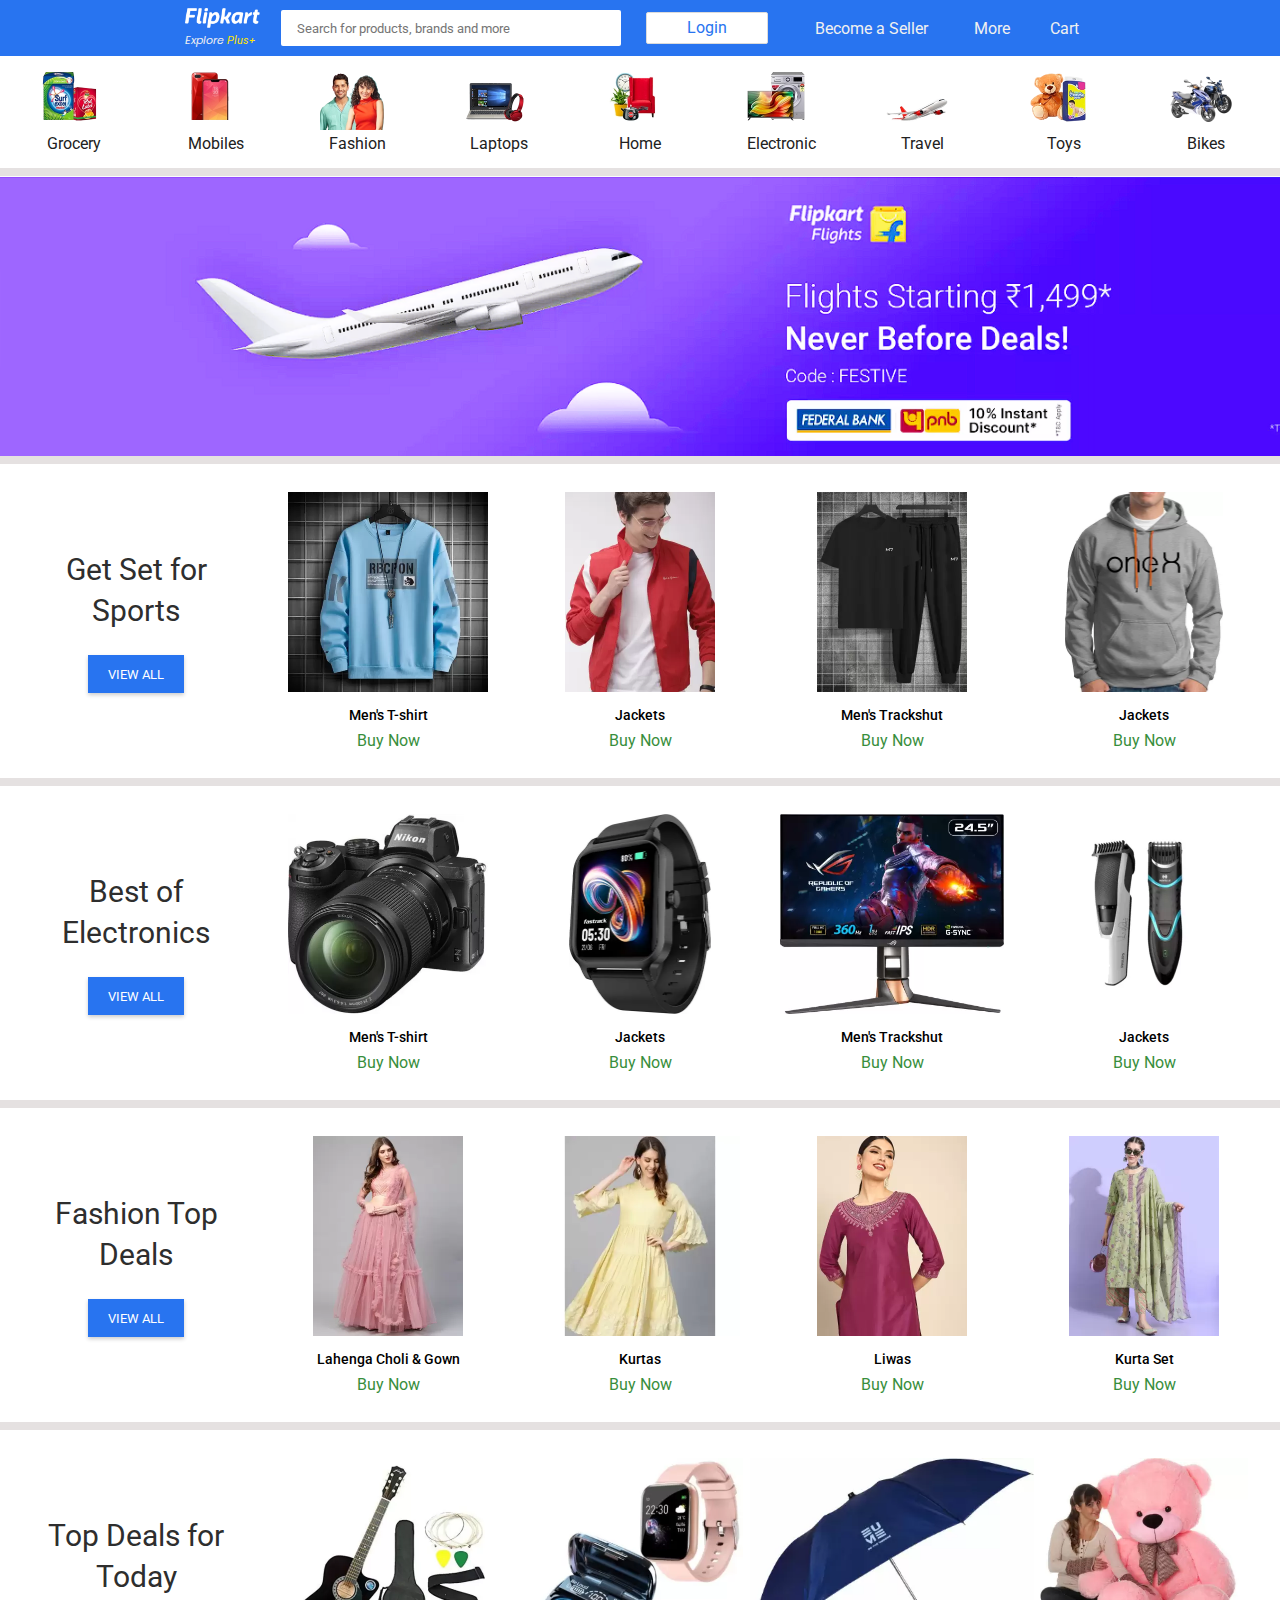
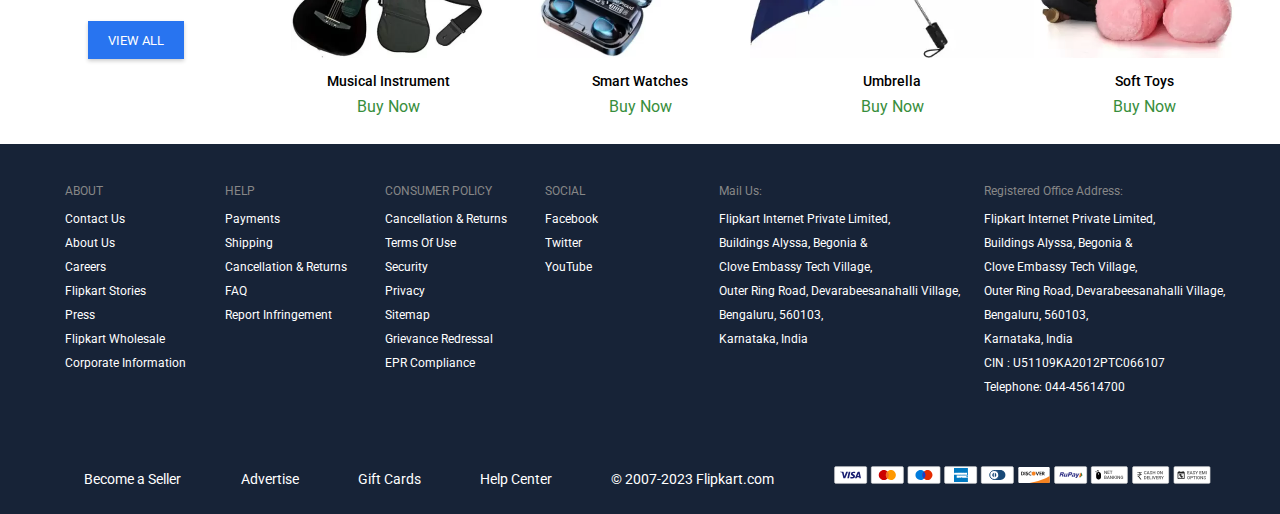
==== index.html @ 190ae415 "Add files via upload" ====
<!DOCTYPE html>
<html lang="en">

<head>
  <meta charset="UTF-8" />
  <meta name="viewport" content="width=device-width, initial-scale=1.0" />
  <title>Flipkart.com</title>

  <link rel="preconnect" href="https://fonts.googleapis.com">
  <link rel="preconnect" href="https://fonts.gstatic.com" crossorigin>
  <link href="https://fonts.googleapis.com/css2?family=Poppins&family=Roboto&display=swap" rel="stylesheet">

  <link rel="stylesheet" href="https://cdnjs.cloudflare.com/ajax/libs/font-awesome/6.4.2/css/all.min.css"
    integrity="sha512-z3gLpd7yknf1YoNbCzqRKc4qyor8gaKU1qmn+CShxbuBusANI9QpRohGBreCFkKxLhei6S9CQXFEbbKuqLg0DA=="
    crossorigin="anonymous" referrerpolicy="no-referrer" />

  <link rel="stylesheet" href="styles.css" />
</head>

<body>

  <header>

    <!-------------- Navigation bar hai ye -------------->
    <div class="navBar">

      <div class="logoSection">
        <div>
          <img src="images/flipkart-logo.png" class="flipkart-logo" alt="flipkart-logo" />
        </div>

        <div>
          <p class="logo-text">Explore <span id="plus">Plus+</span></p>
        </div>
      </div>

      <div class="searchBox">
        <input class="input" type="text" placeholder="Search for products, brands and more" />

        <div class="search-logo">
          <i class="fa-solid fa-magnifying-glass"></i>
        </div>
      </div>

      <div class="loginBox">
        <div class="login">Login</div>
      </div>

      <div class="becomeSellerBox">
        <p>Become a Seller</p>
      </div>

      <div class="moreBox">
        <p>More</p>
      </div>

      <div class="cartBox">
        <i class="fa-solid fa-cart-shopping"></i>
        Cart
      </div>
    </div>
  </header>


  <!-------------- Menu bar k code -------------->


  <div class="belowNavBar">

    <div class="smallCard">
      <img src="images/menuIcon1.webp" alt="menuIcon1" class="card">
      <p>Grocery</p>

    </div>

    <div class="smallCard">
      <img src="images/menuIcon2.webp" alt="menuIcon1" class="card">
      <p>Mobiles</p>
    </div>

    <div class="smallCard">
      <img src="images/menuIcon3.webp" alt="menuIcon1" class="card">
      <p>Fashion</p>
    </div>

    <div class="smallCard">
      <img src="images/menuIcon4.webp" alt="menuIcon1" class="card">
      <p>Laptops</p>
    </div>

    <div class="smallCard">
      <img src="images/menuIcon5.webp" alt="menuIcon1" class="card">
      <p>Home</p>
    </div>

    <div class="smallCard">
      <img src="images/menuIcon6.webp" alt="menuIcon1" class="card">
      <p>Electronic</p>
    </div>

    <div class="smallCard">
      <img src="images/menuIcon7.webp" alt="menuIcon1" class="card">
      <p>Travel</p>
    </div>

    <div class="smallCard">
      <img src="images/menuIcon8.webp" alt="menuIcon1" class="card">
      <p>Toys</p>
    </div>

    <div class="smallCard">
      <img src="images/menuIcon9.webp" alt="menuIcon1" class="card">
      <p>Bikes</p>
    </div>

  </div>


  <div class="line"></div>

  <!-------------- MAIN IMG -------------->
  <div class="heroSection">

  </div>

  <div class="line"></div>

  <!-------------- ITEM SECTION -------------->
  <div class="itemSection">

    <div class="item">
      <div class="itemHeadName">
        <p>Get Set for Sports</p>
      </div>

      <div class="viewAllSection">
        <div class="viewAllButton">
          <p class="viewAllText">VIEW ALL</p>
        </div>
      </div>
    </div>

    <div class="item">
      <img src="images/cloth1.webp" alt="cloth1" class="itemImg">
      <p class="itemDescription">Men's T-shirt</p>
      <p class="buyNowText">Buy Now</p>
    </div>

    <div class="item">
      <img src="images/cloth2.webp" alt="cloth2" class="itemImg">
      <p class="itemDescription">Jackets</p>
      <p class="buyNowText">Buy Now</p>
    </div>

    <div class="item">
      <img src="images/cloth3.webp" alt="cloth3" class="itemImg">
      <p class="itemDescription">Men's Trackshut</p>
      <p class="buyNowText">Buy Now</p>
    </div>

    <div class="item">
      <img src="images/cloth4.webp" alt="cloth4" class="itemImg">
      <p class="itemDescription">Jackets</p>
      <p class="buyNowText">Buy Now</p>
    </div>

  </div>

  <div class="line"></div>


  <div class="itemSection">

    <div class="item">
      <div class="itemHeadName">
        <p>Best of Electronics</p>
      </div>

      <div class="viewAllSection">
        <div class="viewAllButton">
          <p class="viewAllText">VIEW ALL</p>
        </div>
      </div>
    </div>

    <div class="item">
      <img src="images/electronic1.webp" alt="electronic img" class="itemImg">
      <p class="itemDescription">Men's T-shirt</p>
      <p class="buyNowText">Buy Now</p>
    </div>

    <div class="item">
      <img src="images/electronic2.webp" alt="electronic img" class="itemImg">
      <p class="itemDescription">Jackets</p>
      <p class="buyNowText">Buy Now</p>
    </div>

    <div class="item">
      <img src="images/electronic3.webp" alt="electronic img" class="itemImg">
      <p class="itemDescription">Men's Trackshut</p>
      <p class="buyNowText">Buy Now</p>
    </div>

    <div class="item">
      <img src="images/electronic4.webp" alt="electronic img" class="itemImg">
      <p class="itemDescription">Jackets</p>
      <p class="buyNowText">Buy Now</p>
    </div>

  </div>

  <div class="line"></div>

  <div class="itemSection">

    <div class="item">
      <div class="itemHeadName">
        <p>Fashion Top Deals</p>
      </div>

      <div class="viewAllSection">
        <div class="viewAllButton">
          <p class="viewAllText">VIEW ALL</p>
        </div>
      </div>
    </div>

    <div class="item">
      <img src="images/fashion1.webp" alt="cloth1" class="itemImg">
      <p class="itemDescription">Lahenga Choli & Gown</p>
      <p class="buyNowText">Buy Now</p>
    </div>

    <div class="item">
      <img src="images/fashion2.webp" alt="cloth2" class="itemImg">
      <p class="itemDescription">Kurtas</p>
      <p class="buyNowText">Buy Now</p>
    </div>

    <div class="item">
      <img src="images/fashion3.webp" alt="cloth3" class="itemImg">
      <p class="itemDescription">Liwas</p>
      <p class="buyNowText">Buy Now</p>
    </div>

    <div class="item">
      <img src="images/fashion4.webp" alt="cloth4" class="itemImg">
      <p class="itemDescription">Kurta Set</p>
      <p class="buyNowText">Buy Now</p>
    </div>

  </div>

  <div class="line"></div>

  <div class="itemSection">

    <div class="item">
      <div class="itemHeadName">
        <p>Top Deals for Today</p>
      </div>

      <div class="viewAllSection">
        <div class="viewAllButton">
          <p class="viewAllText">VIEW ALL</p>
        </div>
      </div>
    </div>

    <div class="item">
      <img src="images/topDeal1.webp" alt="topDeal" class="itemImg">
      <p class="itemDescription">Musical Instrument</p>
      <p class="buyNowText">Buy Now</p>
    </div>

    <div class="item">
      <img src="images/topDeal2.webp" alt="topDeal" class="itemImg">
      <p class="itemDescription">Smart Watches</p>
      <p class="buyNowText">Buy Now</p>
    </div>

    <div class="item">
      <img src="images/topDeal3.webp" alt="topDeal" class="itemImg">
      <p class="itemDescription">Umbrella</p>
      <p class="buyNowText">Buy Now</p>
    </div>

    <div class="item">
      <img src="images/topDeal4.webp" alt="topDeal" class="itemImg">
      <p class="itemDescription">Soft Toys</p>
      <p class="buyNowText">Buy Now</p>
    </div>
  </div>


  <footer>

    <div class="footerSection">

      <div class="footerLeft">

        <div class="footerInfo">
          <p class="footerInfoHeading">ABOUT</p>
          <div class="footerContent">
            <p>Contact Us</p>
            <p>About Us</p>
            <p>Careers</p>
            <p>Flipkart Stories</p>
            <p>Press</p>
            <p>Flipkart Wholesale</p>
            <p>Corporate Information</p>
          </div>
        </div>

        <div class="footerInfo">
          <p class="footerInfoHeading">HELP</p>
          <div class="footerContent">
            <p>Payments</p>
            <p>Shipping</p>
            <p>Cancellation & Returns</p>
            <p>FAQ</p>
            <p>Report Infringement</p>
          </div>
        </div>

        <div class="footerInfo">
          <p class="footerInfoHeading">CONSUMER POLICY</p>
          <div class="footerContent">
            <p>Cancellation & Returns</p>
            <p>Terms Of Use</p>
            <p>Security</p>
            <p>Privacy</p>
            <p>Sitemap</p>
            <p>Grievance Redressal</p>
            <p>EPR Compliance</p>
          </div>
        </div>


        <div class="footerInfo">
          <p class="footerInfoHeading">SOCIAL</p>
          <div class="footerContent">
            <p>Facebook</p>
            <p>Twitter</p>
            <p>YouTube</p>
          </div>
        </div>

      </div>


      <div class="footerRight">

        <div class="footerInfo">

          <p class="footerInfoHeading">Mail Us:</p>
          <div class="footerContent">
            <p>Flipkart Internet Private Limited,</p>
            <p>Buildings Alyssa, Begonia &</p>
            <p>Clove Embassy Tech Village,</p>
            <p>Outer Ring Road, Devarabeesanahalli Village,</p>
            <p>Bengaluru, 560103,</p>
            <p>Karnataka, India</p>
          </div>
        </div>

        <div class="footerInfo">
          <p class="footerInfoHeading">Registered Office Address:</p>
          <div class="footerContent">
            <p>Flipkart Internet Private Limited,</p>
            <p>Buildings Alyssa, Begonia &</p>
            <p>Clove Embassy Tech Village,</p>
            <p>Outer Ring Road, Devarabeesanahalli Village,</p>
            <p>Bengaluru, 560103,</p>
            <p>Karnataka, India</p>
            <p>CIN : U51109KA2012PTC066107</p>
            <p>Telephone: 044-45614700</p>
          </div>
        </div>

      </div>

    </div>


    <div class="footerExtras">
      <span><i class="fa-solid fa-suitcase" style="color: #ffe500;"></i> Become a Seller</span>
      <span><i class="fa-solid fa-star" style="color: #ffe500;"></i> Advertise</span>
      <span><i class="fa-solid fa-gift" style="color: #ffe500;"></i> Gift Cards</span>
      <span><i class="fa-solid fa-circle-question" style="color: #ffe500;"></i> Help Center</span>
      <span>© 2007-2023 Flipkart.com</span>
      <span><img src="images/payment-method.svg" alt="payment-method"></span>

    </div>

  </footer>


</body>

</html>
---- styles.css ----
* {
    box-sizing: border-box;
    margin: 0px;
    padding: 0px;
    font-family: 'Roboto', sans-serif;
}

.navBar {
    width: 100%;
    height: 56px;
    background-color: #2874f0;
    color: #f0f0f0;
    display: flex;
    align-items: center;
    justify-content: space-evenly;
}

.logoSection {
    width: 80px;
    display: inline;
    margin: 2px 0px 2px 170px;
}

.flipkart-logo {
    width: 75px;
    height: 20.11px;
    margin-top: 15px;
}

.logo-text {
    font-family: 'Poppins', sans-serif;
    font-size: 11px;
    font-style: italic;
    width: 75px;
    height: 15.4px;
    margin-bottom: 15px;
}



#plus {
    color: #ffe500;
    font-size: 11px;
}

.searchBox {
    width: 340px;
    display: flex;
    margin-right: 10px;
}

.input {
    height: 36px;
    width: 564px;
    border-radius: 5px;
    padding: 0 16px;
    border-radius: 2px 0 0 2px;
    border: 0;
    outline: 0 none;

}

.search-logo {
    height: 36px;
    width: 44px;
    border-top-right-radius: 2px;
    border-bottom-right-radius: 2px;
    cursor: pointer;
    padding: 4px 12px 2px 8px;
    background-color: #fff;
    border: 0;
    outline: 0 none;
    color: #2874f0;
    display: flex;
    align-items: center;
    justify-content: center;
}

.loginBox {
    margin-right: 10px;
}

.login {
    color: #2874f0;
    background-color: #fff;
    cursor: pointer;
    border-radius: 2px;
    height: 32px;
    padding: 5px 40px;
    border: 1px solid #dbdbdb;
}

.becomeSellerBox {
    width: 155px;
    margin-right: 10px;
    display: flex;
    align-items: center;
    justify-content: center;
}

.moreBox {
    width: 50px;
    margin-right: 10px;
    align-items: center;
    justify-content: center;
}

.cartBox {
    width: 65px;
    margin-right: 150px;
    align-items: center;
    justify-content: center;
}

.belowNavBar {
    display: flex;
    max-width: 1280px;
    color: #212121;
    justify-content: space-evenly;
    align-items: center;
}

.smallCard {
    /* border: 2px solid red; */
    width: 94px;
    height: 112px;
    padding: 10px;
    margin: 0px 20px;
}

.card {
    height: 64px;
    width: 64px;
}


.smallCard p {
    text-align: center;
}


.heroSection {
    background-image: url('images/heroImg.png');
    background-size: cover;
    display: flex;
    justify-content: center;
    align-items: center;
    max-width: 1680px;
    height: 280px;
}

.itemSection {
    max-width: 1434px;
    height: 314px;
    display: flex;
    align-items: center;
    justify-content: space-evenly;
}

.item {
    width: 232px;
    height: 314px;
    display: flex;
    align-items: center;
    justify-content: center;
    flex-direction: column;
}

.itemImg {
    height: 200px;
}

.itemDescription {
    font-size: 14px;
    font-weight: 500;
    margin-top: 15px;
    text-align: center;
}

.buyNowText {
    color: #388e3c;
    padding-top: 8px;
    font-size: 16px;
    text-align: center;
}

.itemHeadName {
    word-wrap: break-word;
    font-size: 30px;
    line-height: 1.38;
    color: #2e2e2e;
    text-align: center;

}

.viewAllSection {
    margin-top: 24px;
    text-align: center;
}



.viewAllButton {
    background: #2874f0;
    color: #fff;
    box-shadow: 0 2px 4px 0 rgba(0, 0, 0, .2);
    border: none;
    height: 38px;
    width: 96px;
    display: flex;
    align-items: center;
    justify-content: center;
}

.viewAllText {
    font-size: 13px;

}


.line {
    width: 100%;
    border: none;
    border-top: 8px solid rgba(213, 207, 207, 0.617);
}

.footerSection {
    max-width: 1719px;
    /* height: 346px; */
    height: 300px;
    background-color: #172337;
    display: flex;

}

.footerLeft {
    display: flex;
    width: 50%;
    margin-left: 65px;
    justify-content: space-evenly;
}

.footerInfo {
    width: 252px;
    height: 194px;
    padding-top: 40px;
}

.footerInfoHeading {
    color: #878787;
    font-size: 12px;
    font-weight: 400;
    margin-bottom: 9px;
}

.footerContent {
    color: #ffffff;
    font-size: 12px;

    line-height: 2;
}

.footerRight {
    display: flex;
    width: 50%;
    margin-right: 30px;
    justify-content: space-evenly;
}

.footerExtras {
    margin-top: 0.35px;
    background-color: #172337;
    display: flex;
    align-items: center;
    justify-content: space-evenly;
    max-width: 1719px;
    height: 70px;
    color: #ffffff;
    font-size: 14px;
    line-height: 2;
    padding-left: 25px;
    padding-right: 10px;
}
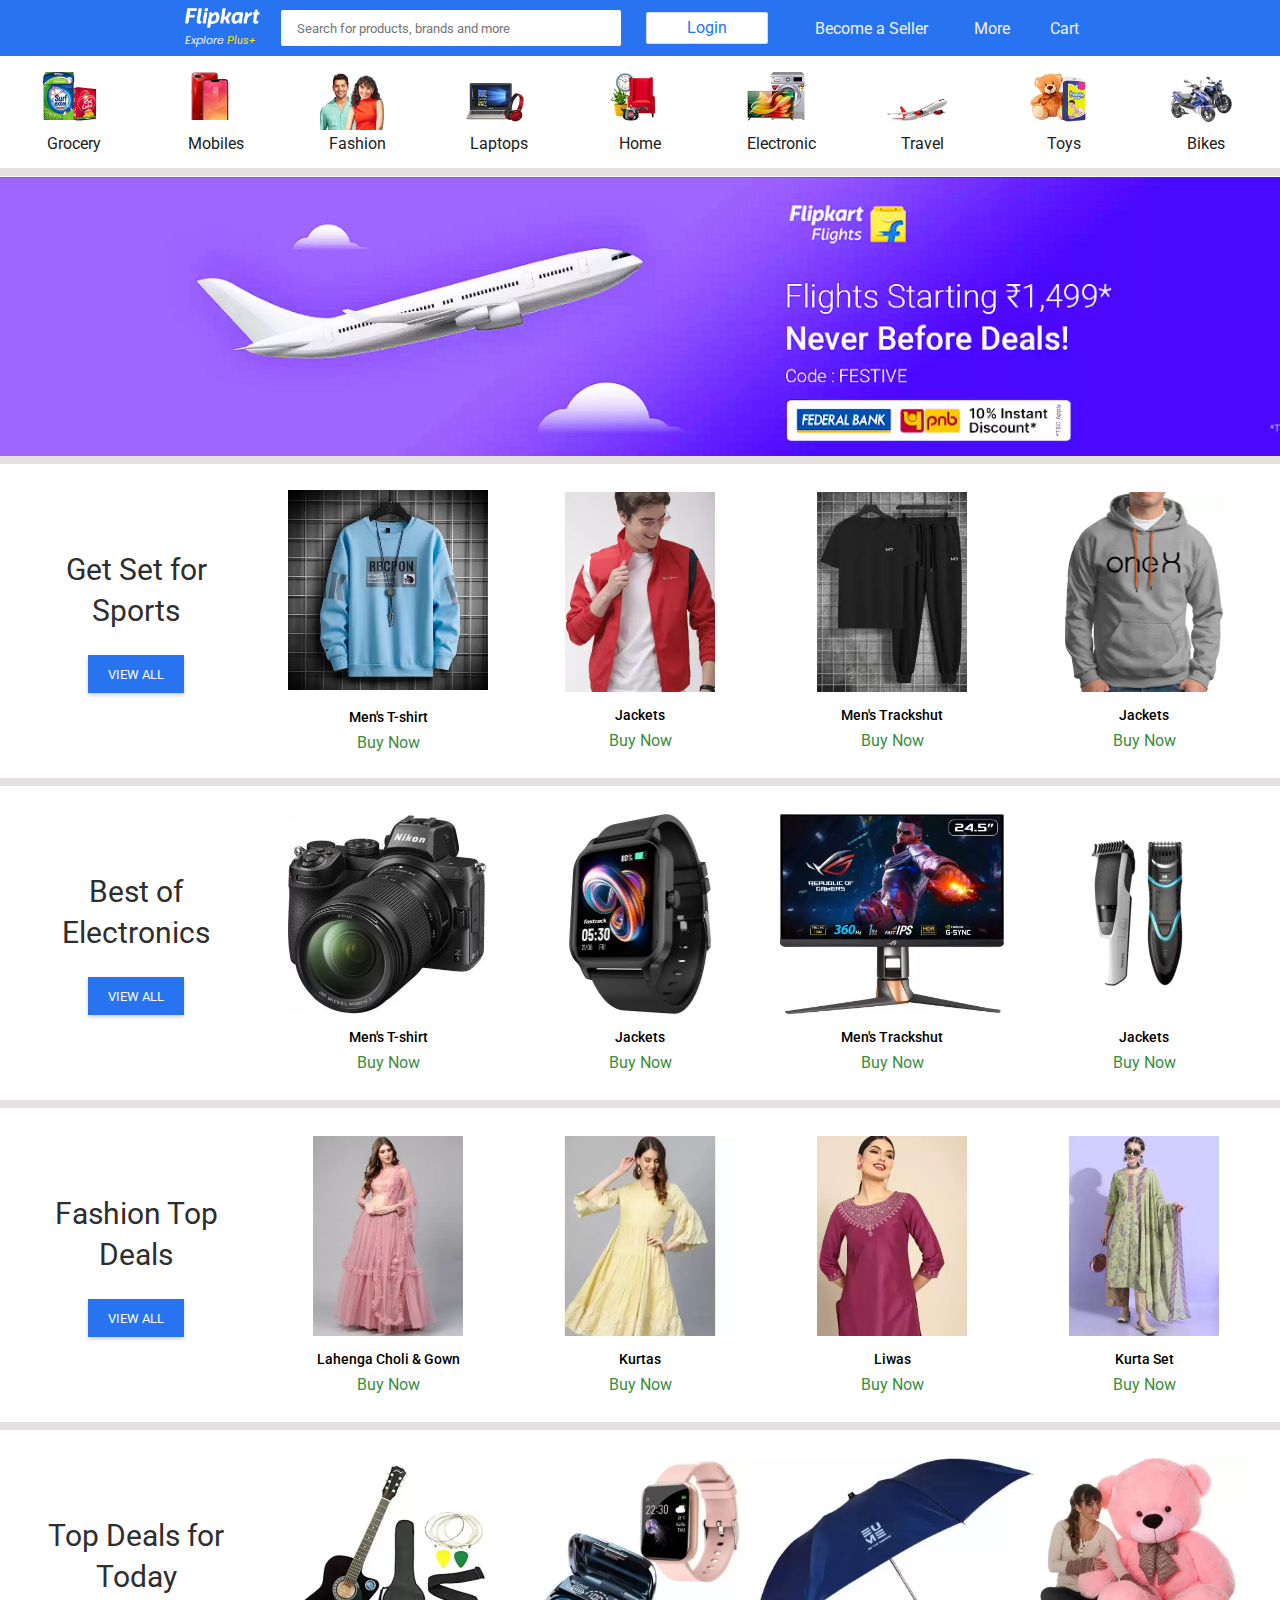
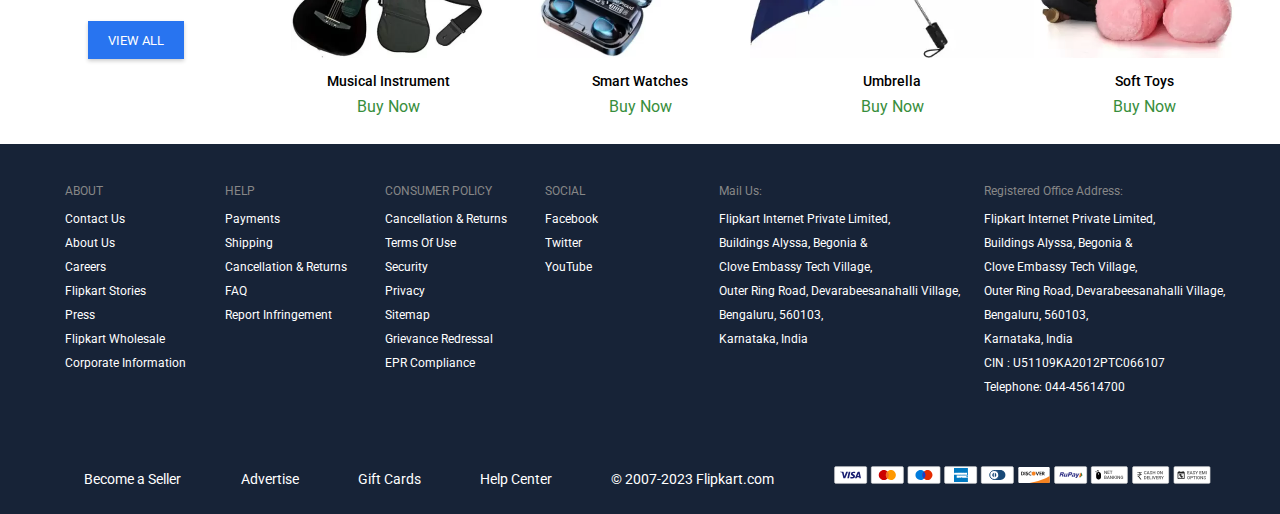
==== commit d198d22b: "Add files via upload" ====
--- a/index.html
+++ b/index.html
@@ -141,7 +141,9 @@
     </div>
 
     <div class="item">
+      <a href="addtocart.html">
       <img src="images/cloth1.webp" alt="cloth1" class="itemImg">
+    </a>
       <p class="itemDescription">Men's T-shirt</p>
       <p class="buyNowText">Buy Now</p>
     </div>
